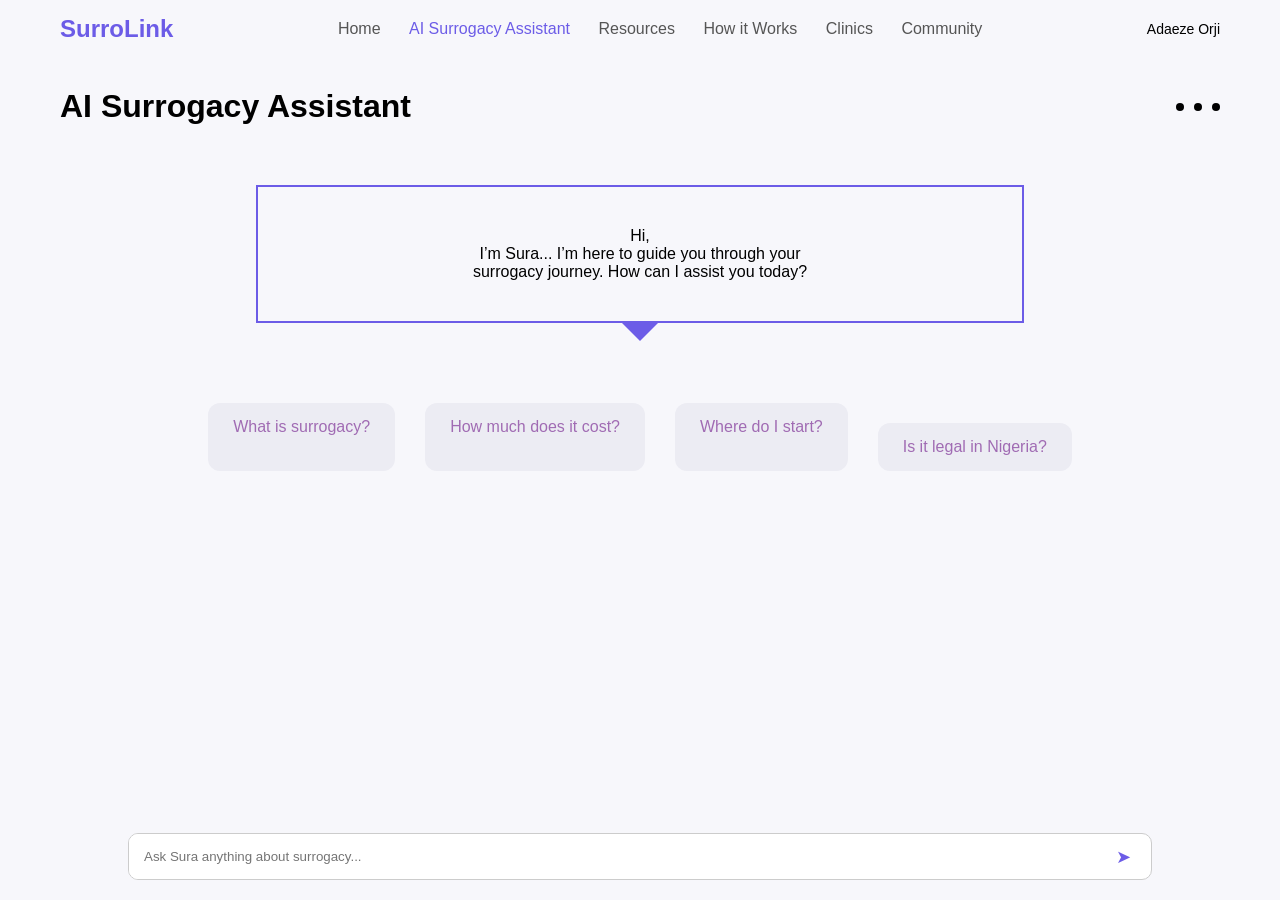
==== Ai/ai.html @ 2c39bb36 "initial commit" ====
<!DOCTYPE html>
<html lang="en">
<head>
<meta charset="UTF-8">
<meta name="viewport" content="width=device-width, initial-scale=1.0">
<title>AI Surrogacy Assistant</title>
<link rel="stylesheet" href="ai.css">
</head>
<body>

<!-- NAVBAR -->
<header class="navbar">
    <h2 class="logo">SurroLink</h2>

    <nav>
        <a href="../Home/home.html">Home</a>
        <a href="../Ai/ai.html" class="active">AI Surrogacy Assistant</a>
        <a href="../Resources/res.html">Resources</a>
        <a href="../Works/work.html">How it Works</a>
        <a href="../Booking/clinic.html">Clinics</a>
        <a href="../Community/community.html">Community</a>
    </nav>

    <div class="user">Adaeze Orji</div>
</header>

<!-- TITLE -->
<section class="title">
    <h1>AI Surrogacy Assistant</h1>

    <div class="dots">
        <span></span>
        <span></span>
        <span></span>
    </div>
</section>

<!-- CHAT BUBBLE -->
<section class="chat">
    <div class="bubble">
        <p>
            Hi,<br>
            I’m Sura... I’m here to guide you through your<br>
            surrogacy journey. How can I assist you today?
        </p>
    </div>
</section>

<!-- QUICK QUESTIONS -->
<section class="questions">
    <div class="q-card">What is surrogacy?</div>
    <div class="q-card">How much does it cost?</div>
    <div class="q-card">Where do I start?</div>
    <div class="q-card bottom">Is it legal in Nigeria?</div>
</section>

<!-- INPUT -->
<section class="input-box">
    <input type="text" placeholder="Ask Sura anything about surrogacy...">
    <button class="send">➤</button>
</section>

</body>
</html>
---- Ai/ai.css ----
* {
    margin: 0;
    padding: 0;
    box-sizing: border-box;
    font-family: "Segoe UI", sans-serif;
}

body {
    background: #f7f7fb;
}

/* NAVBAR */
.navbar {
    display: flex;
    justify-content: space-between;
    align-items: center;
    padding: 15px 60px;
}

.logo {
    color: #6c5ce7;
}

nav a {
    margin: 0 12px;
    text-decoration: none;
    color: #555;
}

nav .active {
    color: #6c5ce7;
}

.user {
    font-size: 14px;
}

/* TITLE */
.title {
    display: flex;
    justify-content: space-between;
    align-items: center;
    padding: 30px 60px;
}

.title h1 {
    font-size: 32px;
}

.dots {
    display: flex;
    gap: 10px;
}

.dots span {
    width: 8px;
    height: 8px;
    background: black;
    border-radius: 50%;
}

/* CHAT */
.chat {
    display: flex;
    justify-content: center;
    margin-top: 30px;
}

.bubble {
    width: 60%;
    padding: 40px;
    text-align: center;
    border: 2px solid #6c5ce7;
    position: relative;
}

/* speech tail */
.bubble::after {
    content: "";
    position: absolute;
    bottom: -40px;
    left: 50%;
    transform: translateX(-50%);
    border-width: 20px;
    border-style: solid;
    border-color: #6c5ce7 transparent transparent transparent;
}

/* QUESTIONS */
.questions {
    margin-top: 80px;
    display: flex;
    justify-content: center;
    gap: 30px;
    flex-wrap: wrap;
}

.q-card {
    background: #ececf3;
    padding: 15px 25px;
    border-radius: 12px;
    color: #a06bb3;
    cursor: pointer;
}

.bottom {
    margin-top: 20px;
}

/* INPUT */
.input-box {
    position: fixed;
    bottom: 20px;
    left: 50%;
    transform: translateX(-50%);
    width: 80%;
    display: flex;
    background: white;
    border: 1px solid #ccc;
    border-radius: 10px;
    overflow: hidden;
}

.input-box input {
    flex: 1;
    padding: 15px;
    border: none;
    outline: none;
}

.send {
    background: transparent;
    border: none;
    padding: 0 20px;
    font-size: 18px;
    color: #6c5ce7;
    cursor: pointer;
}
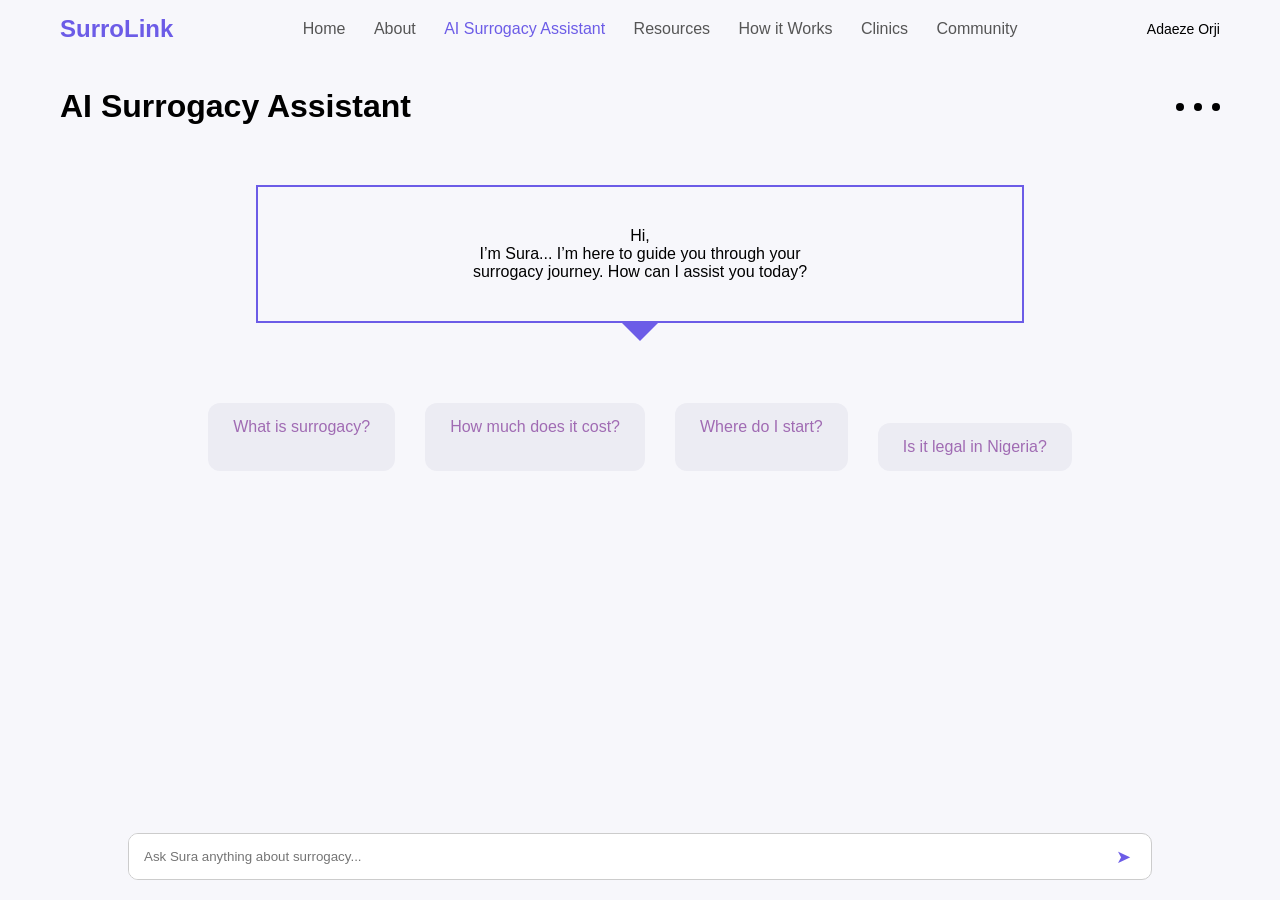
==== commit a85c8cb0: "Restructure for GitHub Pages" ====
--- a/Ai/ai.html
+++ b/Ai/ai.html
@@ -14,6 +14,7 @@
 
     <nav>
         <a href="../Home/home.html">Home</a>
+        <a href="../index.html">About</a>
         <a href="../Ai/ai.html" class="active">AI Surrogacy Assistant</a>
         <a href="../Resources/res.html">Resources</a>
         <a href="../Works/work.html">How it Works</a>
